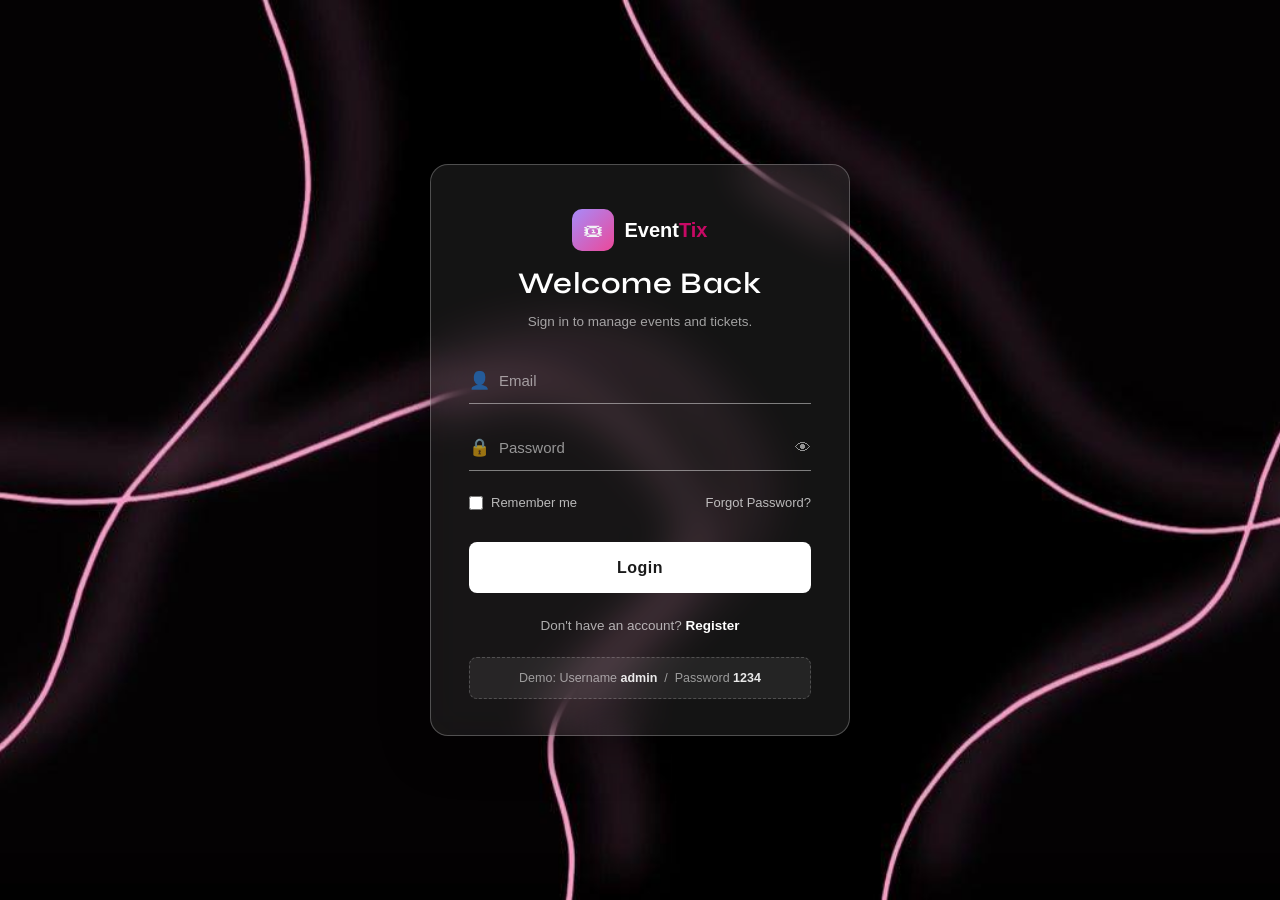
==== index.html @ 99aab11e "Add files via upload" ====
<!DOCTYPE html>
<html lang="en">
<head>
  <meta charset="UTF-8" />
  <meta name="viewport" content="width=device-width, initial-scale=1.0" />
  <title>Login — EventTix</title>
  <link rel="stylesheet" href="https://cdn.jsdelivr.net/npm/bootstrap@5.3.3/dist/css/bootstrap.min.css" />
  <link rel="stylesheet" href="style.css" />
  <style>
    /* ── LOGIN ── */
    body { margin: 0; padding: 0; min-height: 100vh; font-family: 'Segoe UI', sans-serif; }


    .glass-wrapper {
      min-height: 100vh;
      display: flex;
      align-items: center;
      justify-content: center;
      background-image: url('123.jpg');
      background-size: cover;
      background-position: center;
      background-repeat: no-repeat;
      background-color: #1a4a50; /* fallback colour */
    }

    /* Glass card */
    .glass-card {
      width: 100%;
      max-width: 420px;
      margin: 20px;
      padding: 44px 38px 36px;
      border-radius: 18px;
      background: rgba(255, 255, 255, 0.08);
      backdrop-filter: blur(22px);
      -webkit-backdrop-filter: blur(22px);
      border: 1px solid rgba(255, 255, 255, 0.25);
      box-shadow: 0 12px 48px rgba(0, 0, 0, 0.35);
    }

    /* Title */
    .glass-card h2 {
      font-size: 30px;
      font-weight: 600;
      color: #ffffff;
      text-align: center;
      margin-bottom: 34px;
      letter-spacing: 0.02em;
    }

    /* Input row */
    .glass-field {
      position: relative;
      margin-bottom: 22px;
    }
    .glass-field .field-icon {
      position: absolute;
      left: 0;
      top: 50%;
      transform: translateY(-50%);
      color: rgba(255,255,255,0.65);
      font-size: 17px;
      pointer-events: none;
    }
    .glass-field input {
      width: 100%;
      background: transparent;
      border: none;
      border-bottom: 1.5px solid rgba(255,255,255,0.45);
      padding: 10px 36px 10px 30px;
      color: #ffffff;
      font-size: 15px;
      outline: none;
      transition: border-color 0.2s;
    }
    .glass-field input::placeholder { color: rgba(255,255,255,0.55); }
    .glass-field input:focus { border-bottom-color: #ffffff; }

    /* Eye toggle */
    .eye-toggle {
      position: absolute;
      right: 0;
      top: 50%;
      transform: translateY(-50%);
      background: none;
      border: none;
      color: rgba(255,255,255,0.55);
      font-size: 16px;
      cursor: pointer;
      padding: 0;
      line-height: 1;
    }
    .eye-toggle:hover { color: #fff; }

    /* Remember me + Forgot */
    .glass-row {
      display: flex;
      align-items: center;
      justify-content: space-between;
      margin-bottom: 28px;
      margin-top: 4px;
    }
    .glass-remember {
      display: flex;
      align-items: center;
      gap: 8px;
      color: rgba(255,255,255,0.7);
      font-size: 13px;
      cursor: pointer;
    }
    .glass-remember input[type="checkbox"] {
      width: 14px; height: 14px;
      accent-color: #ffffff;
      cursor: pointer;
    }
    .glass-forgot {
      color: rgba(255,255,255,0.7);
      font-size: 13px;
      text-decoration: none;
      transition: color 0.2s;
    }
    .glass-forgot:hover { color: #ffffff; }

    /* Error */
    .glass-error {
      background: rgba(239,68,68,0.2);
      border: 1px solid rgba(239,68,68,0.4);
      border-radius: 8px;
      color: #fca5a5;
      font-size: 13px;
      padding: 9px 14px;
      margin-bottom: 18px;
      display: none;
      text-align: center;
    }
    .glass-error.show { display: block; }

    /* Login button */
    .glass-btn {
      width: 100%;
      padding: 13px;
      border-radius: 8px;
      border: none;
      background: #ffffff;
      color: #1a1a1a;
      font-size: 16px;
      font-weight: 600;
      letter-spacing: 0.03em;
      cursor: pointer;
      transition: opacity 0.2s, transform 0.15s, box-shadow 0.2s;
      margin-bottom: 22px;
    }
    .glass-btn:hover {
      opacity: 0.92;
      transform: translateY(-1px);
      box-shadow: 0 6px 20px rgba(0,0,0,0.25);
    }
    .glass-btn:active  { transform: translateY(0); }
    .glass-btn:disabled { opacity: 0.6; cursor: not-allowed; transform: none; }

    /* Register link */
    .glass-register {
      text-align: center;
      color: rgba(255,255,255,0.65);
      font-size: 13.5px;
    }
    .glass-register a {
      color: #ffffff;
      font-weight: 600;
      text-decoration: none;
    }
    .glass-register a:hover { text-decoration: underline; }

    /* Demo hint */
    .glass-hint {
      margin-top: 20px;
      background: rgba(255,255,255,0.07);
      border: 1px dashed rgba(255,255,255,0.2);
      border-radius: 8px;
      padding: 10px 14px;
      font-size: 12.5px;
      color: rgba(255,255,255,0.55);
      text-align: center;
    }
    .glass-hint strong { color: rgba(255,255,255,0.9); }
  </style>
</head>
<body>

<div class="glass-wrapper">
  <div class="glass-card">

    <!-- Logo -->
    <div style="display:flex;align-items:center;gap:10px;justify-content:center;margin-bottom:14px">
      <div style="width:42px;height:42px; background: linear-gradient(135deg, #a78bfa, #ec4899);border-radius:10px;display:flex;align-items:center;justify-content:center;font-size:20px;flex-shrink:0">&#127903;</div>
      <div style="font-family:'Segoe UI',sans-serif;font-size:20px;font-weight:700;color:#fff">Event<span style="color:#C80965">Tix</span></div>
    </div>

    <!-- Title -->
    <h2>Welcome Back</h2>

    <!-- Subtitle -->
    <p style="text-align:center;color:rgba(255,255,255,0.6);font-size:13.5px;margin-top:-24px;margin-bottom:26px">Sign in to manage events and tickets.</p>

    <!-- Error message -->
    <div class="glass-error" id="loginError">
      ⚠️ Invalid username or password. Please try again.
    </div>

    <!-- Form -->
    <form id="loginForm" novalidate>

      <!-- Username / Email -->
      <div class="glass-field">
        <span class="field-icon">👤</span>
        <input
          type="text"
          id="username"
          placeholder="Email"
          autocomplete="username"
          required
        />
      </div>

      <!-- Password -->
      <div class="glass-field">
        <span class="field-icon">🔒</span>
        <input
          type="password"
          id="password"
          placeholder="Password"
          autocomplete="current-password"
          required
        />
        <button type="button" class="eye-toggle" id="eyeToggle" title="Toggle password">👁</button>
      </div>

      <!-- Remember me + Forgot password -->
      <div class="glass-row">
        <label class="glass-remember">
          <input type="checkbox" id="rememberMe" />
          Remember me
        </label>
        <a href="#" class="glass-forgot">Forgot Password?</a>
      </div>

      <!-- Submit -->
      <button type="submit" class="glass-btn" id="loginBtn">Login</button>

    </form>

    <!-- Register -->
    <div class="glass-register">
      Don't have an account? <a href="#">Register</a>
    </div>

    <!-- Demo hint -->
    <div class="glass-hint">
      Demo: Username <strong>admin</strong> &nbsp;/&nbsp; Password <strong>1234</strong>
    </div>

  </div>
</div>

<script src="https://cdn.jsdelivr.net/npm/bootstrap@5.3.3/dist/js/bootstrap.bundle.min.js"></script>
<script src="script.js"></script>
<script>
  // Eye toggle — show / hide password
  document.getElementById('eyeToggle').addEventListener('click', function () {
    const pw = document.getElementById('password');
    if (pw.type === 'password') { pw.type = 'text';     this.textContent = '🙈'; }
    else                        { pw.type = 'password'; this.textContent = '👁'; }
  });
</script>

</body>
</html>
---- style.css ----
/* ============================================================
   ONLINE EVENT TICKETING SYSTEM — style.css
   Custom styles layered on top of Bootstrap 5
   ============================================================ */

@import url('https://fonts.googleapis.com/css2?family=Syne:wght@400;600;700;800&family=DM+Sans:ital,wght@0,300;0,400;0,500;1,300&display=swap');

/* ── CSS Variables ── */
:root {
  --bg-dark:       #0a0c10;
  --bg-card:       #111318;
  --bg-card2:      #161a22;
  --accent:        #e8ff47;       /* electric lime */
  --accent-glow:   rgba(232,255,71,0.18);
  --accent2:       #ff6b35;       /* warm orange */
  --text-primary:  #f0f2f5;
  --text-muted:    #6b7280;
  --border:        rgba(255,255,255,0.07);
  --radius:        14px;
  --radius-sm:     8px;
  --font-display:  'Syne', sans-serif;
  --font-body:     'DM Sans', sans-serif;
  --nav-h:         68px;
}

/* ── Base ── */
*, *::before, *::after { box-sizing: border-box; }

body {
  background: var(--bg-dark);
  color: var(--text-primary);
  font-family: var(--font-body);
  font-size: 15px;
  line-height: 1.6;
  min-height: 100vh;
}

h1,h2,h3,h4,h5,h6 { font-family: var(--font-display); }

a { color: var(--accent); text-decoration: none; }
a:hover { color: var(--accent); opacity: .85; }

/* ── Scrollbar ── */
::-webkit-scrollbar { width: 6px; }
::-webkit-scrollbar-track { background: var(--bg-dark); }
::-webkit-scrollbar-thumb { background: #2a2e38; border-radius: 99px; }

/* ─────────────────────────────────────────
   LOGIN PAGE
───────────────────────────────────────── */
.login-wrapper {
  min-height: 100vh;
  display: flex;
  align-items: center;
  justify-content: center;
  background: var(--bg-dark);
  position: relative;
  overflow: hidden;
}

/* decorative blobs */
.login-wrapper::before {
  content: '';
  position: absolute;
  width: 600px; height: 600px;
  background: radial-gradient(circle, rgba(232,255,71,0.08) 0%, transparent 70%);
  top: -150px; left: -200px;
  pointer-events: none;
}
.login-wrapper::after {
  content: '';
  position: absolute;
  width: 500px; height: 500px;
  background: radial-gradient(circle, rgba(255,107,53,0.07) 0%, transparent 70%);
  bottom: -100px; right: -100px;
  pointer-events: none;
}

.login-card {
  background: var(--bg-card);
  border: 1px solid var(--border);
  border-radius: 20px;
  padding: 48px 44px;
  width: 100%;
  max-width: 440px;
  position: relative;
  z-index: 1;
  box-shadow: 0 32px 80px rgba(0,0,0,0.5);
}

.login-logo {
  display: flex;
  align-items: center;
  gap: 10px;
  margin-bottom: 32px;
}
.login-logo .logo-icon {
  width: 42px; height: 42px;
  background: var(--accent);
  border-radius: 10px;
  display: flex; align-items: center; justify-content: center;
  font-size: 20px;
  color: #000;
}
.login-logo .logo-text {
  font-family: var(--font-display);
  font-size: 18px;
  font-weight: 700;
  color: var(--text-primary);
  line-height: 1.1;
}
.login-logo .logo-text span { color: var(--accent); }

.login-card h2 {
  font-size: 26px;
  font-weight: 800;
  margin-bottom: 6px;
}
.login-card .sub {
  color: var(--text-muted);
  font-size: 14px;
  margin-bottom: 32px;
}

/* form controls */
.form-label {
  font-size: 13px;
  font-weight: 500;
  color: #9ca3af;
  letter-spacing: .04em;
  text-transform: uppercase;
  margin-bottom: 6px;
}
.form-control {
  background: #1c2130 !important;
  border: 1px solid rgba(255,255,255,0.09) !important;
  border-radius: var(--radius-sm) !important;
  color: var(--text-primary) !important;
  padding: 11px 14px;
  font-family: var(--font-body);
  font-size: 15px;
  transition: border-color .2s, box-shadow .2s;
}
.form-control:focus {
  border-color: var(--accent) !important;
  box-shadow: 0 0 0 3px var(--accent-glow) !important;
  outline: none;
}
.form-control::placeholder { color: #4b5563; }

/* primary button */
.btn-primary-custom {
  background: var(--accent);
  color: #000;
  border: none;
  border-radius: var(--radius-sm);
  padding: 12px 28px;
  font-family: var(--font-display);
  font-size: 15px;
  font-weight: 700;
  letter-spacing: .02em;
  width: 100%;
  cursor: pointer;
  transition: opacity .2s, transform .15s, box-shadow .2s;
}
.btn-primary-custom:hover {
  opacity: .9;
  transform: translateY(-1px);
  box-shadow: 0 6px 24px rgba(232,255,71,0.3);
}
.btn-primary-custom:active { transform: translateY(0); }

.error-msg {
  background: rgba(239,68,68,0.12);
  border: 1px solid rgba(239,68,68,0.3);
  border-radius: var(--radius-sm);
  color: #f87171;
  font-size: 13.5px;
  padding: 10px 14px;
  margin-bottom: 18px;
  display: none;
}
.error-msg.show { display: block; }

.hint-box {
  margin-top: 24px;
  background: rgba(232,255,71,0.05);
  border: 1px dashed rgba(232,255,71,0.2);
  border-radius: var(--radius-sm);
  padding: 12px 14px;
  font-size: 13px;
  color: #9ca3af;
}
.hint-box strong { color: var(--accent); }

/* ─────────────────────────────────────────
   NAVBAR
───────────────────────────────────────── */
.app-navbar {
  height: var(--nav-h);
  background: rgba(10,12,16,0.92);
  backdrop-filter: blur(16px);
  border-bottom: 1px solid var(--border);
  position: fixed;
  top: 0; left: 0; right: 0;
  z-index: 1000;
  display: flex;
  align-items: center;
  padding: 0 28px;
  gap: 32px;
}

.nav-brand {
  display: flex; align-items: center; gap: 9px;
  font-family: var(--font-display);
  font-weight: 800;
  font-size: 17px;
  white-space: nowrap;
  color: var(--text-primary);
  text-decoration: none;
}
.nav-brand .dot { color: var(--accent); }

.nav-links {
  display: flex;
  gap: 4px;
  list-style: none;
  margin: 0; padding: 0;
  flex: 1;
}
.nav-links a {
  color: var(--text-muted);
  font-size: 14px;
  font-weight: 500;
  padding: 6px 14px;
  border-radius: 6px;
  display: flex; align-items: center; gap: 7px;
  transition: color .2s, background .2s;
  text-decoration: none;
}
.nav-links a:hover,
.nav-links a.active {
  color: var(--text-primary);
  background: rgba(255,255,255,0.06);
}
.nav-links a.active { color: var(--accent); }

.nav-right {
  display: flex; align-items: center; gap: 14px;
  margin-left: auto;
}

.nav-user {
  display: flex; align-items: center; gap: 9px;
  font-size: 13.5px;
  color: var(--text-muted);
}
.nav-user .avatar {
  width: 32px; height: 32px;
  background: var(--accent);
  border-radius: 50%;
  display: flex; align-items: center; justify-content: center;
  font-family: var(--font-display);
  font-weight: 700;
  font-size: 13px;
  color: #000;
}

.btn-logout {
  background: transparent;
  border: 1px solid rgba(255,255,255,0.1);
  border-radius: 6px;
  color: var(--text-muted);
  font-size: 13px;
  padding: 5px 13px;
  cursor: pointer;
  transition: all .2s;
  font-family: var(--font-body);
  display: flex; align-items: center; gap: 6px;
}
.btn-logout:hover {
  border-color: #ef4444;
  color: #ef4444;
  background: rgba(239,68,68,0.07);
}

/* hamburger (mobile) */
.nav-toggle {
  display: none;
  background: none;
  border: none;
  color: var(--text-primary);
  font-size: 22px;
  cursor: pointer;
  margin-left: auto;
}

/* mobile drawer */
.nav-drawer {
  display: none;
  position: fixed;
  top: var(--nav-h); left: 0; right: 0;
  background: var(--bg-card);
  border-bottom: 1px solid var(--border);
  z-index: 999;
  padding: 16px 20px;
  flex-direction: column;
  gap: 4px;
}
.nav-drawer.open { display: flex; }
.nav-drawer a {
  color: var(--text-muted);
  font-size: 15px;
  padding: 10px 14px;
  border-radius: 8px;
  display: flex; align-items: center; gap: 9px;
  text-decoration: none;
  transition: all .2s;
}
.nav-drawer a:hover, .nav-drawer a.active {
  background: rgba(255,255,255,0.05);
  color: var(--accent);
}

@media (max-width: 768px) {
  .nav-links, .nav-right { display: none; }
  .nav-toggle { display: block; }
}

/* ─────────────────────────────────────────
   PAGE LAYOUT
───────────────────────────────────────── */
.page-content {
  margin-top: var(--nav-h);
  padding: 36px 28px 60px;
  max-width: 1200px;
  margin-left: auto;
  margin-right: auto;
}

@media (max-width: 576px) {
  .page-content { padding: 24px 16px 48px; }
}

.page-header {
  margin-bottom: 32px;
}
.page-header h1 {
  font-size: clamp(22px, 4vw, 30px);
  font-weight: 800;
  margin-bottom: 4px;
}
.page-header p { color: var(--text-muted); font-size: 14px; margin: 0; }

/* ─────────────────────────────────────────
   STAT CARDS
───────────────────────────────────────── */
.stat-cards {
  display: grid;
  grid-template-columns: repeat(auto-fit, minmax(200px, 1fr));
  gap: 18px;
  margin-bottom: 32px;
}

.stat-card {
  background: var(--bg-card);
  border: 1px solid var(--border);
  border-radius: var(--radius);
  padding: 24px 22px;
  position: relative;
  overflow: hidden;
  transition: transform .2s, box-shadow .2s;
}
.stat-card:hover {
  transform: translateY(-3px);
  box-shadow: 0 12px 40px rgba(0,0,0,0.4);
}
.stat-card::before {
  content: '';
  position: absolute;
  top: 0; left: 0; right: 0;
  height: 3px;
}
.stat-card.c1::before { background: var(--accent); }
.stat-card.c2::before { background: var(--accent2); }
.stat-card.c3::before { background: #60a5fa; }
.stat-card.c4::before { background: #a78bfa; }

.stat-icon {
  width: 42px; height: 42px;
  border-radius: 10px;
  display: flex; align-items: center; justify-content: center;
  font-size: 19px;
  margin-bottom: 16px;
}
.stat-card.c1 .stat-icon { background: rgba(232,255,71,0.1); color: var(--accent); }
.stat-card.c2 .stat-icon { background: rgba(255,107,53,0.1); color: var(--accent2); }
.stat-card.c3 .stat-icon { background: rgba(96,165,250,0.1); color: #60a5fa; }
.stat-card.c4 .stat-icon { background: rgba(167,139,250,0.1); color: #a78bfa; }

.stat-value {
  font-family: var(--font-display);
  font-size: 32px;
  font-weight: 800;
  line-height: 1;
  margin-bottom: 4px;
}
.stat-label {
  font-size: 13px;
  color: var(--text-muted);
  font-weight: 400;
}

/* ─────────────────────────────────────────
   CHART CARD
───────────────────────────────────────── */
.chart-row {
  display: grid;
  grid-template-columns: 2fr 1fr;
  gap: 20px;
  margin-bottom: 32px;
}

@media (max-width: 900px) {
  .chart-row { grid-template-columns: 1fr; }
}

.card-dark {
  background: var(--bg-card);
  border: 1px solid var(--border);
  border-radius: var(--radius);
  padding: 24px;
}
.card-dark .card-title {
  font-family: var(--font-display);
  font-size: 16px;
  font-weight: 700;
  margin-bottom: 6px;
}
.card-dark .card-sub {
  font-size: 12.5px;
  color: var(--text-muted);
  margin-bottom: 20px;
}

/* ─────────────────────────────────────────
   RECENT ACTIVITY LIST
───────────────────────────────────────── */
.activity-list { list-style: none; margin: 0; padding: 0; }
.activity-list li {
  display: flex;
  align-items: center;
  gap: 12px;
  padding: 10px 0;
  border-bottom: 1px solid var(--border);
  font-size: 13.5px;
}
.activity-list li:last-child { border-bottom: none; }

.a-dot {
  width: 8px; height: 8px;
  border-radius: 50%;
  flex-shrink: 0;
}
.a-dot.green  { background: #4ade80; }
.a-dot.orange { background: var(--accent2); }
.a-dot.blue   { background: #60a5fa; }

.a-info { flex: 1; }
.a-name { font-weight: 500; }
.a-time { font-size: 12px; color: var(--text-muted); }
.a-badge {
  font-size: 11px;
  font-weight: 600;
  padding: 3px 9px;
  border-radius: 20px;
  text-transform: uppercase;
  letter-spacing: .04em;
}
.a-badge.sold { background: rgba(74,222,128,0.12); color: #4ade80; }
.a-badge.pending { background: rgba(250,204,21,0.12); color: #facc15; }
.a-badge.cancelled { background: rgba(239,68,68,0.12); color: #f87171; }

/* ─────────────────────────────────────────
   EVENTS PAGE — EVENT CARDS
───────────────────────────────────────── */
.events-grid {
  display: grid;
  grid-template-columns: repeat(auto-fill, minmax(300px, 1fr));
  gap: 22px;
}

.event-card {
  background: var(--bg-card);
  border: 1px solid var(--border);
  border-radius: var(--radius);
  overflow: hidden;
  transition: transform .25s, box-shadow .25s, border-color .25s;
}
.event-card:hover {
  transform: translateY(-4px);
  box-shadow: 0 16px 48px rgba(0,0,0,0.5);
  border-color: rgba(255,255,255,0.14);
}

.event-banner {
  height: 130px;
  display: flex; align-items: center; justify-content: center;
  font-size: 40px;
  position: relative;
  overflow: hidden;
}
.event-banner::after {
  content: '';
  position: absolute;
  inset: 0;
  background: linear-gradient(to bottom, transparent 40%, rgba(0,0,0,0.5));
}

.event-body { padding: 18px 20px 20px; }

.event-category {
  font-size: 11px;
  font-weight: 700;
  letter-spacing: .08em;
  text-transform: uppercase;
  margin-bottom: 8px;
}

.event-name {
  font-family: var(--font-display);
  font-size: 17px;
  font-weight: 700;
  margin-bottom: 12px;
  line-height: 1.3;
}

.event-meta {
  list-style: none;
  padding: 0; margin: 0 0 18px;
  display: flex;
  flex-direction: column;
  gap: 6px;
}
.event-meta li {
  display: flex;
  align-items: center;
  gap: 8px;
  font-size: 13px;
  color: #ffffff;
}
.event-meta .meta-icon { font-size: 14px; width: 16px; text-align: center; }

.event-footer {
  display: flex;
  align-items: center;
  justify-content: space-between;
  padding-top: 14px;
  border-top: 1px solid var(--border);
}

.event-price {
  font-family: var(--font-display);
  font-size: 22px;
  font-weight: 800;
  color: var(--accent);
}
.event-price span { font-size: 13px; color: var(--text-muted); font-weight: 400; font-family: var(--font-body); }

.btn-buy {
  background: var(--accent);
  color: #000;
  border: none;
  border-radius: var(--radius-sm);
  padding: 9px 20px;
  font-family: var(--font-display);
  font-size: 13px;
  font-weight: 700;
  cursor: pointer;
  transition: opacity .2s, transform .15s, box-shadow .2s;
}
.btn-buy:hover {
  opacity: .9;
  transform: translateY(-1px);
  box-shadow: 0 4px 16px rgba(232,255,71,0.35);
}
.btn-buy:disabled {
  background: #2a2e38;
  color: var(--text-muted);
  cursor: not-allowed;
  box-shadow: none;
  transform: none;
  opacity: 1;
}

/* search/filter bar */
.filter-bar {
  display: flex;
  gap: 12px;
  margin-bottom: 28px;
  flex-wrap: wrap;
}
.search-input {
  flex: 1;
  min-width: 220px;
  background: var(--bg-card) !important;
  border: 1px solid var(--border) !important;
  border-radius: var(--radius-sm) !important;
  color: var(--text-primary) !important;
  padding: 10px 16px;
  font-family: var(--font-body);
  font-size: 14px;
}
.search-input:focus {
  border-color: var(--accent) !important;
  box-shadow: 0 0 0 3px var(--accent-glow) !important;
  outline: none;
}
.filter-select {
  background: var(--bg-card) !important;
  border: 1px solid var(--border) !important;
  border-radius: var(--radius-sm) !important;
  color: var(--text-muted) !important;
  padding: 10px 16px;
  font-family: var(--font-body);
  font-size: 14px;
  cursor: pointer;
}
.filter-select:focus { outline: none; }

/* toast notification */
.toast-container {
  position: fixed;
  bottom: 28px; right: 28px;
  z-index: 9999;
  display: flex;
  flex-direction: column;
  gap: 10px;
  pointer-events: none;
}
.toast {
  background: var(--bg-card2);
  border: 1px solid var(--border);
  border-left: 3px solid var(--accent);
  border-radius: var(--radius-sm);
  padding: 14px 18px;
  min-width: 280px;
  max-width: 360px;
  font-size: 13.5px;
  box-shadow: 0 8px 32px rgba(0,0,0,0.5);
  animation: toastIn .3s ease, toastOut .3s ease 3s forwards;
  pointer-events: all;
}
.toast .toast-title {
  font-family: var(--font-display);
  font-weight: 700;
  font-size: 14px;
  margin-bottom: 2px;
  color: var(--accent);
}
.toast .toast-body { color: var(--text-muted); }

@keyframes toastIn {
  from { opacity: 0; transform: translateX(30px); }
  to   { opacity: 1; transform: translateX(0); }
}
@keyframes toastOut {
  from { opacity: 1; }
  to   { opacity: 0; transform: translateX(30px); }
}

/* ─────────────────────────────────────────
   TICKETS PAGE
───────────────────────────────────────── */
.tickets-table-wrap {
  background: var(--bg-card);
  border: 1px solid var(--border);
  border-radius: var(--radius);
  overflow: hidden;
}

table.tickets-table {
  width: 100%;
  border-collapse: collapse;
  font-size: 14px;
}
.tickets-table thead tr {
  background: var(--bg-card2);
}
.tickets-table th {
  padding: 14px 18px;
  font-family: var(--font-display);
  font-size: 12px;
  font-weight: 700;
  text-transform: uppercase;
  letter-spacing: .07em;
  color: var(--text-muted);
  text-align: left;
  border-bottom: 1px solid var(--border);
}
.tickets-table td {
  padding: 15px 18px;
  border-bottom: 1px solid var(--border);
  vertical-align: middle;
}
.tickets-table tbody tr:last-child td { border-bottom: none; }
.tickets-table tbody tr:hover { background: rgba(255,255,255,0.025); }

.ticket-id {
  font-family: var(--font-display);
  font-size: 12px;
  color: var(--text-muted);
  letter-spacing: .05em;
}
.ticket-event-name { font-weight: 500; }
.seat-badge {
  display: inline-block;
  background: rgba(255,255,255,0.06);
  border-radius: 5px;
  padding: 3px 10px;
  font-family: var(--font-display);
  font-size: 12px;
  letter-spacing: .05em;
}

.status-pill {
  display: inline-flex;
  align-items: center;
  gap: 5px;
  font-size: 12px;
  font-weight: 600;
  padding: 4px 11px;
  border-radius: 20px;
  text-transform: uppercase;
  letter-spacing: .04em;
}
.status-pill.confirmed  { background: rgba(74,222,128,0.12); color: #4ade80; }
.status-pill.pending    { background: rgba(250,204,21,0.12); color: #facc15; }
.status-pill.cancelled  { background: rgba(239,68,68,0.12); color: #f87171; }
.status-pill::before { content: ''; width: 6px; height: 6px; border-radius: 50%; background: currentColor; }

.btn-cancel-ticket {
  background: transparent;
  border: 1px solid rgba(239,68,68,0.3);
  color: #f87171;
  border-radius: 6px;
  padding: 5px 12px;
  font-size: 12px;
  cursor: pointer;
  transition: all .2s;
  font-family: var(--font-body);
}
.btn-cancel-ticket:hover {
  background: rgba(239,68,68,0.1);
  border-color: #ef4444;
}

.empty-state {
  text-align: center;
  padding: 60px 20px;
  color: var(--text-muted);
}
.empty-state .empty-icon { font-size: 48px; margin-bottom: 14px; opacity: .5; }
.empty-state p { font-size: 14px; margin: 0; }

/* tickets summary */
.tickets-summary {
  display: grid;
  grid-template-columns: repeat(auto-fit, minmax(160px, 1fr));
  gap: 14px;
  margin-bottom: 28px;
}
.ts-card {
  background: var(--bg-card);
  border: 1px solid var(--border);
  border-radius: var(--radius);
  padding: 18px;
  text-align: center;
}
.ts-val {
  font-family: var(--font-display);
  font-size: 28px;
  font-weight: 800;
  line-height: 1;
  margin-bottom: 4px;
}
.ts-lbl { font-size: 12px; color: var(--text-muted); }

/* ─────────────────────────────────────────
   FOOTER
───────────────────────────────────────── */
.app-footer {
  border-top: 1px solid var(--border);
  background: var(--bg-card);
  padding: 28px;
  text-align: center;
  font-size: 13px;
  color: var(--text-muted);
}
.app-footer .footer-brand {
  font-family: var(--font-display);
  font-weight: 700;
  font-size: 15px;
  color: var(--text-primary);
  margin-bottom: 6px;
}
.app-footer .footer-brand span { color: var(--accent); }

/* ─────────────────────────────────────────
   MISC UTILITIES
───────────────────────────────────────── */
.section-title {
  font-family: var(--font-display);
  font-size: 18px;
  font-weight: 700;
  margin-bottom: 20px;
  display: flex; align-items: center; gap: 10px;
}
.section-title::after {
  content: '';
  flex: 1;
  height: 1px;
  background: var(--border);
}

.page-fade-in {
  animation: fadeInUp .4s ease both;
}
@keyframes fadeInUp {
  from { opacity: 0; transform: translateY(14px); }
  to   { opacity: 1; transform: translateY(0); }
}

.spin {
  animation: spin .7s linear infinite;
  display: inline-block;
}
@keyframes spin { to { transform: rotate(360deg); } }

/* mobile table scroll */
@media (max-width: 640px) {
  .tickets-table-wrap { overflow-x: auto; }
  .tickets-table { min-width: 620px; }
}
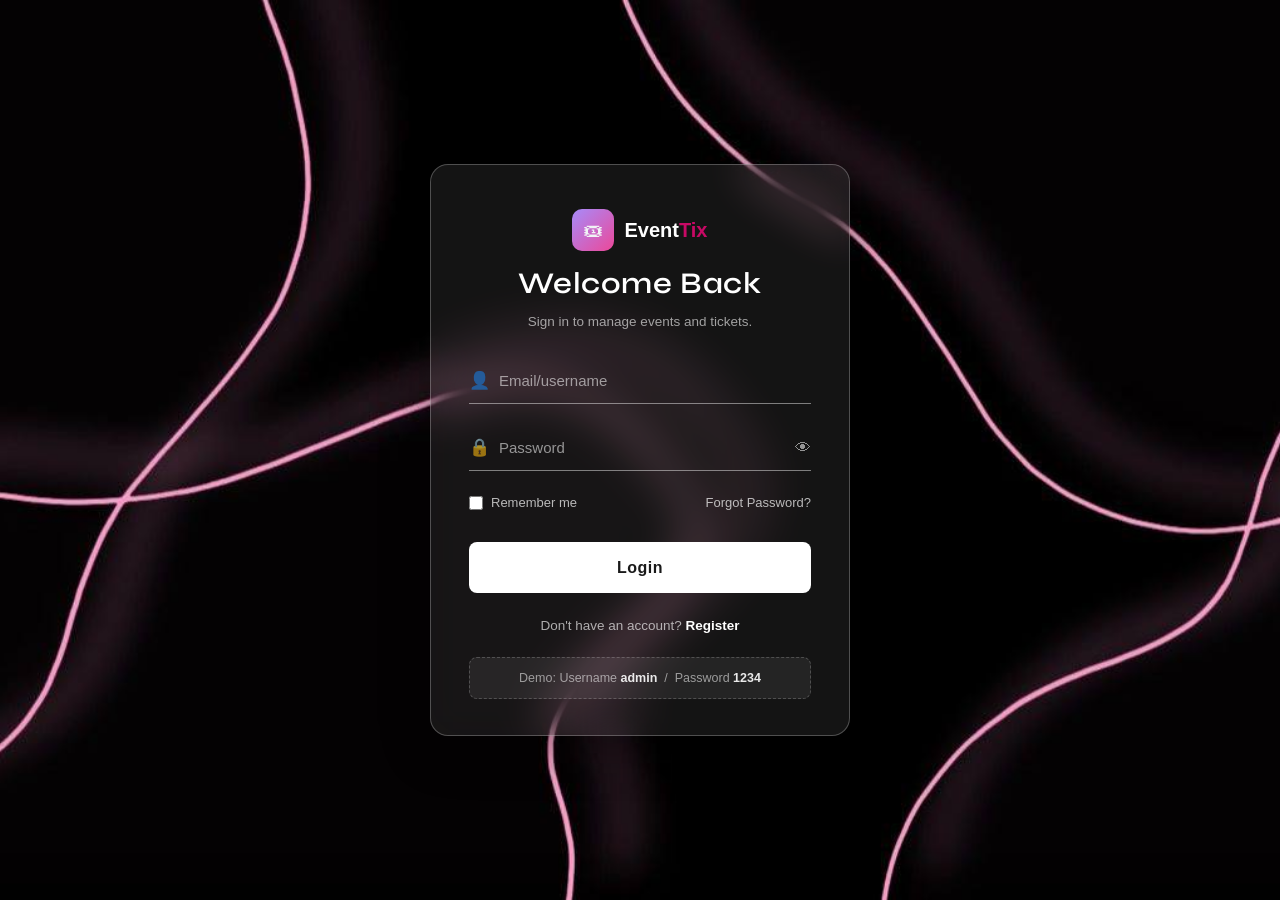
==== commit be9de19e: "Update index.html" ====
--- a/index.html
+++ b/index.html
@@ -215,7 +215,7 @@
         <input
           type="text"
           id="username"
-          placeholder="Email"
+          placeholder="Email/username"
           autocomplete="username"
           required
         />
